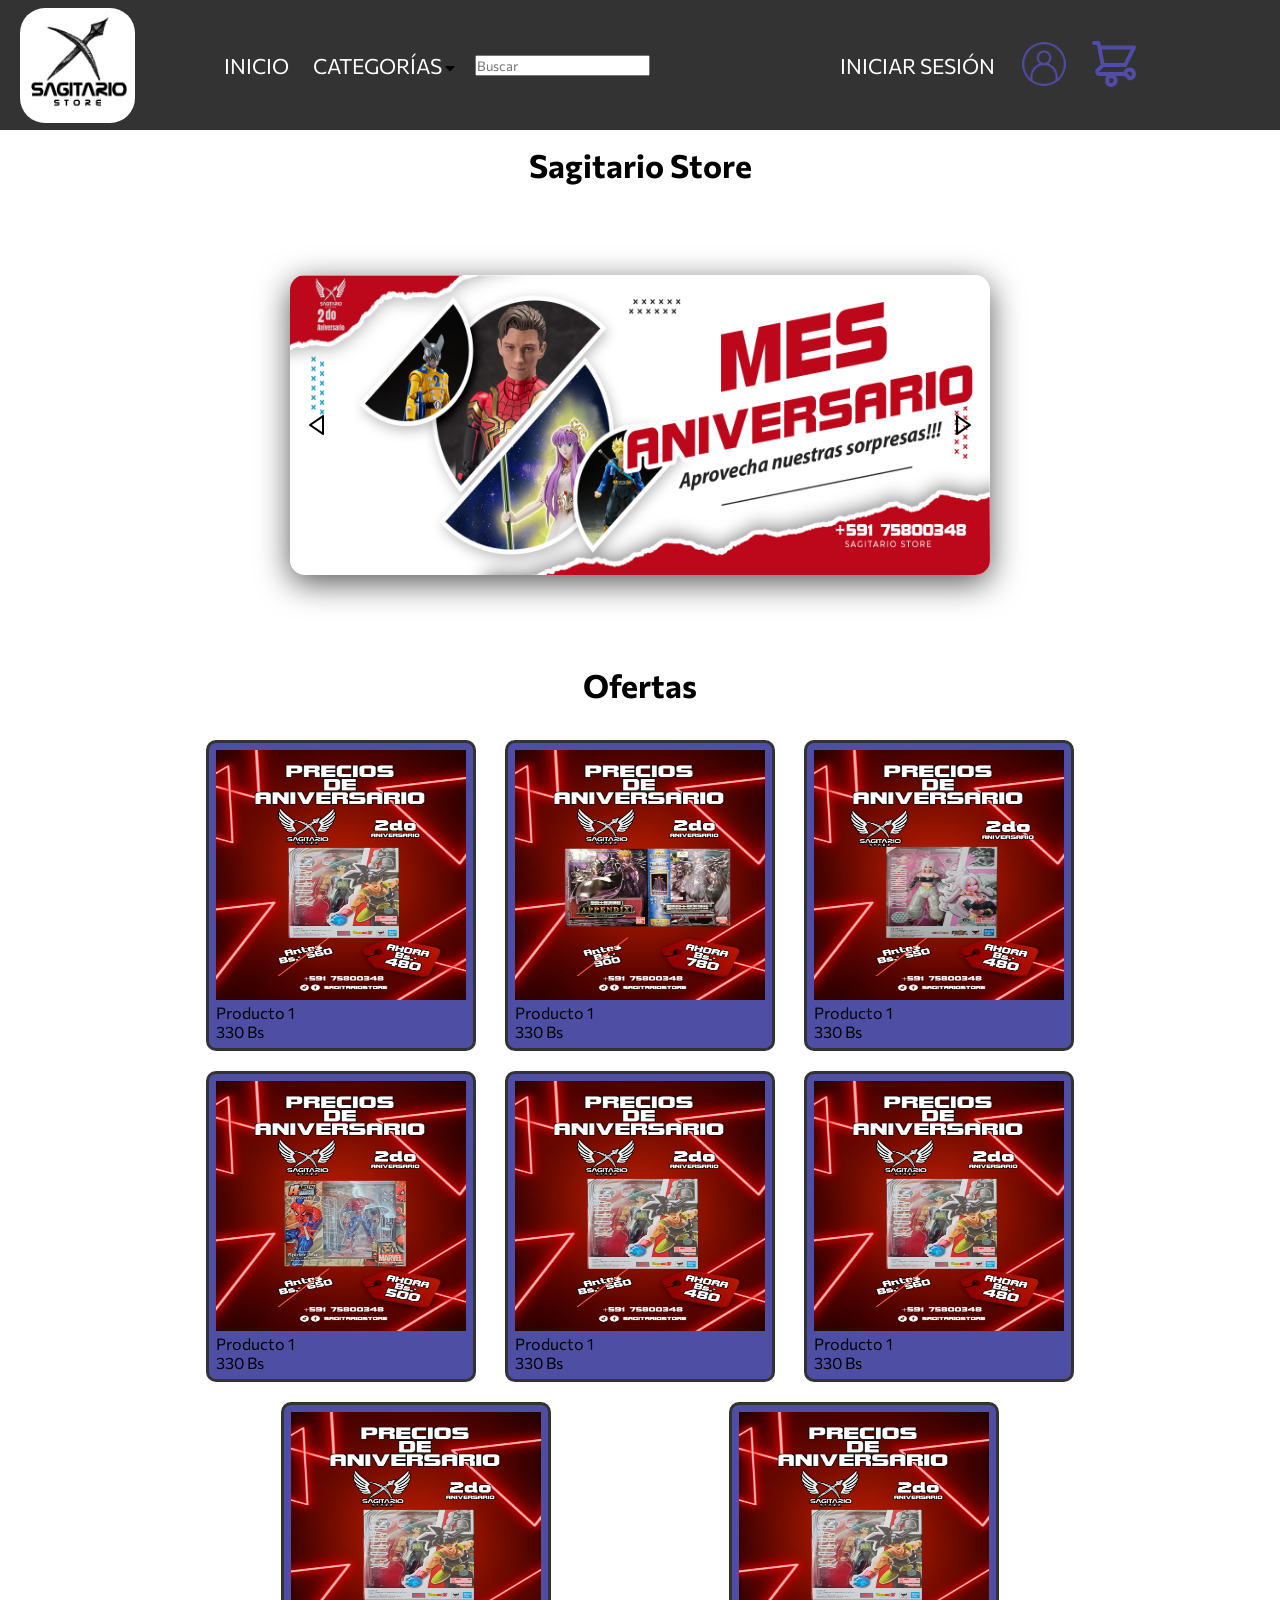
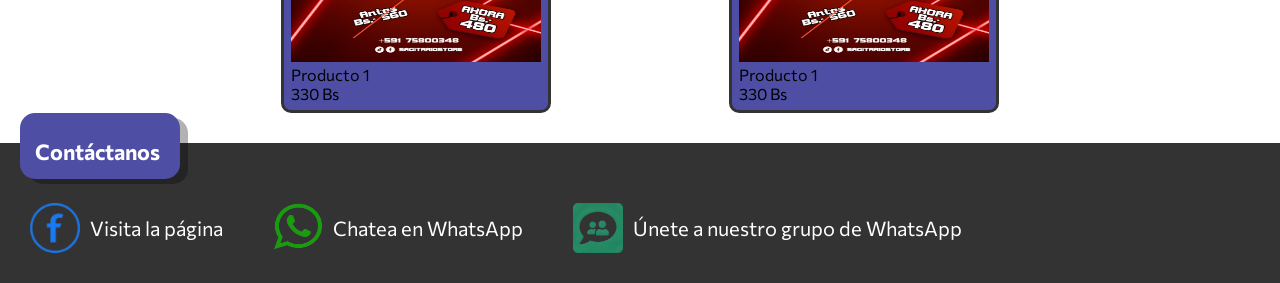
==== index.html @ 43a894f2 "cambio de lugar" ====
<!DOCTYPE html>
<html lang="en">

<head>
    <meta charset="UTF-8">
    <meta name="viewport" content="width=device-width, initial-scale=1.0">
    <link rel="stylesheet" href="./componentes/principal/styles.css">
    <link rel="stylesheet" href="https://cdnjs.cloudflare.com/ajax/libs/font-awesome/5.15.4/css/all.min.css">

    <title>Sagitario Store</title>
</head>

<body>
    <header>
        <nav>
            <div id="nav-principal">

                <img src="./imagenes/logo.jpg" alt="Logo de Sagitario Store" class="navbar-logo">
                <div class="navbar-left">

                    <ul>
                        <li>
                            <a href="/">Inicio</a>
                        </li>
                        <li class="drop-down-menu">
                            <button class="drop-down-button">Categorías</button>
                            <i class="fa fa-caret-down"></i>
                            <div class="drop-down-menu-content">
                               <a href="#">Anime</a>
                               <a href="#">Superhéroes</a>
                               <a href="#">Otros</a>
                            </div>
                        </li>
                          
                        <li>
                            <input type="text" placeholder="Buscar">
                        </li>
                    </ul>

                </div>
                <div class="navbar-right">
                    <ul>
                        <li>
                            <a href="/">Iniciar Sesión</a>
                        </li>
                        <li class="navbar-user">
                            <img src="./iconos/icon_user.png" alt="Ícono de usuario" width="50" height="50">
                        </li>
                        <li class="navbar-shopping-cart">
                            <img src="./iconos/icon_shopping_cart.svg" alt="Ícono de carrito de compras" width="50"
                                height="50">

                        <li class="button_menu">
                            <input type="checkbox" id="check">
                            <label for="check" class="checkbtn">
                                <img class="menu_icon" src="./iconos/icons8-menú-30.png" alt="menu-icon">
                            </label>

                    </ul>

                </div>

            </div>
        </nav>
    </header>
    <main>
        <h1>Sagitario Store</h1>
        <div class="container">
            <div class="slider">
                <div class="carruseles" id="slider">
                    <section class="slider-section">
                        <img src="./imagenes/slider.jpg" class="slider-image" alt="Imagen del slider">
                    </section>
                    <section class="slider-section">
                        <img src="./imagenes/slider3.jpg" class="slider-image" alt="Imagen del slider">
                    </section>
                    <section class="slider-section">
                        <img src="./imagenes/slider2.jpg" class="slider-image" alt="Imagen del slider">
                    </section>
                </div>
                <div class="btn-container">
                    <div class="btn-left"><img
                            src="[data-uri]" /></i>
                    </div>
                    <div class="btn-right"><img
                            src="[data-uri]" />
                    </div>
                </div>
            </div>
        </div>
        <h1>Ofertas</h1>
        <div class="oferts">
            <div class="products-container">
                <div class="product-card">
                    <div class="img-product">
                        <img src="./imagenes/391626321_312001281585804_8513416059845922087_n.jpg" height="250"
                            width="250">
                    </div>
                    <div class="product-details">
                        <p>Producto 1</p>
                        <span> 330 Bs</span>
                    </div>
                </div>
                <div class="product-card">
                    <div class="img-product">
                        <img src="./imagenes/product2.jpg" height="250" width="250">
                    </div>
                    <div class="product-details">
                        <p>Producto 1</p>
                        <span> 330 Bs</span>
                    </div>
                </div>
                <div class="product-card">
                    <div class="img-product">
                        <img src="./imagenes/product3.jpg" height="250" width="250">
                    </div>
                    <div class="product-details">
                        <p>Producto 1</p>
                        <span> 330 Bs</span>
                    </div>
                </div>
                <div class="product-card">
                    <div class="img-product">
                        <img src="./imagenes/product4.jpg" height="250" width="250">
                    </div>
                    <div class="product-details">
                        <p>Producto 1</p>
                        <span> 330 Bs</span>
                    </div>
                </div>
                <div class="product-card">
                    <div class="img-product">
                        <img src="./imagenes/391626321_312001281585804_8513416059845922087_n.jpg" height="250"
                            width="250">
                    </div>
                    <div class="product-details">
                        <p>Producto 1</p>
                        <span> 330 Bs</span>
                    </div>
                </div>
                <div class="product-card">
                    <div class="img-product">
                        <img src="./imagenes/391626321_312001281585804_8513416059845922087_n.jpg" height="250"
                            width="250">
                    </div>
                    <div class="product-details">
                        <p>Producto 1</p>
                        <span> 330 Bs</span>
                    </div>
                </div>
                <div class="product-card">
                    <div class="img-product">
                        <img src="./imagenes/391626321_312001281585804_8513416059845922087_n.jpg" height="250"
                            width="250">
                    </div>
                    <div class="product-details">
                        <p>Producto 1</p>
                        <span> 330 Bs</span>
                    </div>
                </div>
                <div class="product-card">
                    <div class="img-product">
                        <img src="./imagenes/391626321_312001281585804_8513416059845922087_n.jpg" height="250"
                            width="250">
                    </div>
                    <div class="product-details">
                        <p>Producto 1</p>
                        <span> 330 Bs</span>
                    </div>
                </div>

            </div>
        </div>
        <script src="./componentes/principal/java.js"></script>
    </main>

    <footer>
        <div class="footer-wraper">
            <div class="letrero">
                <h1>Contáctanos</h1>
            </div>
           
            <div class="RedesSociales">
                <ul>
                    <li class="facebook_logo">
                        <a id="facebook" target="_blank" href="https://www.facebook.com/sagitariostorebo">
                            <img src="./iconos/facebook.png" alt="logo_facebook" width="50px" height="50px">
                            <p>Visita la página</p>
                        </a>
                    </li>
                    <li class="whatsapp_logo">
                        <a target="_blank" href="">
                            <img src="./iconos/whatsapp.png" alt="logo_whatsapp" width="50px" height="50px">
                            <p>Chatea en WhatsApp</p>
                        </a>

                    </li>
                    <li class="whatsapp_logo">
                        <a target="_blank" href="">
                            <img src="./iconos/zyro-image (2) (1).png" alt="logo_whatsapp" width="50px" height="50px">
                            <p>Únete a nuestro grupo de WhatsApp</p>
                        </a>

                    </li>
                </ul>
            </div>
        </div>
    </footer>

</body>


</html>
---- componentes/principal/styles.css ----
@import url('https://fonts.googleapis.com/css2?family=Commissioner:wght@100..900&display=swap');
:root {
    --morado: #4e4ea5;;
    --fondo: #ffffff;
    --gris_oscuro: #333333;
    --black: #000000;
    --Azul_pastel: #ADD8E6;
    --Azul_oscuro: #00008B;
    --sm: 14px;
    --md: 18px;
    --lg: 21px;
    --colorfiltro: invert(29%) sepia(6%) saturate(6491%) hue-rotate(205deg) brightness(106%) contrast(93%);
}
*{
    margin: 0;
    padding: 0;
    box-sizing: border-box;
    font-family: "Commissioner", sans-serif;
}
body{
    background-color: var(--fondo);
    margin: auto;
}
.navbar-logo{
  width: 125px;
  height: 125px;
  margin: 15px 15px 15px 15px;
  padding: 5px;
  border-radius: 30px;
}
#nav-principal{
    display: flex;
    align-items: center;
    width: 100%;
    justify-content: space-around;
    background-color: rgba(0, 0, 0, 0.8); 
    height: 130px;
    top: 0;
}
.navbar-left {
    flex-grow: 1;
}
.navbar-right{
    flex-grow: 2;
    
}
.navbar-left ul,
.navbar-right ul {
    
    list-style: none;
    padding: 0;
    margin: 0px;
    display: flex;
    align-items: center;
    justify-content: center;
    height: 60px;
    
}
.navbar-user, .navbar-shopping-cart{
    filter:  invert(29%) sepia(6%) saturate(6491%) hue-rotate(205deg) brightness(106%) contrast(93%);
}
.navbar-left ul li a,.navbar-right ul li a {
    text-decoration: none;
    padding: 4px;
    color:  var(--fondo);
    font-size: var(--lg);
    text-transform: uppercase;
    background-color: inherit;
}
.drop-down-menu .drop-down-button{
    font-size: var(--lg);
    text-transform: uppercase;
    background-color: inherit;
    color: var(--fondo);
    padding: 1rem 1 rem;
    border: none;
}
.drop-down-button:hover,.navbar-left ul li a:hover,.navbar-right ul li a:hover {
    float: none;
    color: var(--fondo);
    padding: 1rem 1rem;   
    display: block;
    border-bottom: 5px var(--morado) solid;
}
.drop-down-menu-content{
    display: none;
    position: absolute;
    background-color: var(--morado);
    min-width: 10rem;
    margin-top: 5px;
    box-shadow: 0 .0rem 1rem 0 rgba(0, 0, 0, 0.2);
    z-index:1;

}
.drop-down-menu-content a{
    float: none;
    color: var(--black);
    padding: 1rem 1rem;
    margin-bottom: 10px;
    display: block;
}
.drop-down-menu-content:hover {
    background-color: var(--morado);
    color: white;

}
.drop-down-menu:hover .drop-down-menu-content{
    display: block;
}

.navbar-left ul li, .navbar-right ul li{
    margin: 10px;

}
.navbar-right .button_menu{
 margin: 5px;
 padding: 5px;
}
.menu_icon{
    height: 50px;
    height: 50px;
}
.navbar-right .button_menu input, .menu_icon{
    display: none;
}
.oferts{
    display: flex;
    justify-content: center;
}
.products-container{
    width: 70%;
    display: flex;
    flex-wrap: wrap;
    justify-content: space-around;
    margin: 10px;

}
.product-card{
    border-radius: 10px;
    border-style: solid;
    border-color: var(--gris_oscuro);
    background-color: #4e4ea5;
    margin: 10px;
    padding: 7px;
}

h1{
    text-align: center;
    margin: 10px;
    padding: 5px;
}
.container{
  display: flex;
  justify-content: center;
  align-items: center;
  height: 50vh;
  margin: 10px;
  padding: auto;
}
.slider{
    position: relative;
    width: 700px;
    height: 300px;
    background-color: #e0e0e0;
    box-shadow: 0 8px 32px 0 rgba(0, 0, 0, 0.66) ;
    border-radius: 15px;
    overflow: hidden ;
}
.carruseles{
    width: 300%;
    height: 100%;
    display: flex;
    
}
.slider-section{
    width: calc(100%/3);
}
.slider-section img{
    width: 100%;
    height: 100%;
    object-fit: fill ;
}
.btn-left , .btn-right{
    
    display: flex;
    padding: 10px;
    position: absolute;
    top: 50%;
    font-size: 3.5rem;
    background-color: transparent;
    border-radius: 30%;
    padding: 5px;
    font-weight: 600;
    cursor: pointer;
    transform:  translate(0, -50%);
    transition: .5s ease;
    user-select: none;
}
.btn-left:hover, .btn-right:hover{
  background-color: #333333d4;
  color: rgb(197, 20, 20);

}
.btn-left{
    left: 10px;
}
.btn-right{
    right: 10px;
}
footer{
    background-color: rgba(0, 0, 0, 0.8); 
    position: relative; /* Agrega posicionamiento relativo al footer */
    max-height: 200px;
    width: 100%;
}
.letrero{
    background-color: #4e4ea5;
    position: absolute;
    top: -30px; /* Ajusta la posición del letrero en relación con el footer */
    left: 20px; 
    box-shadow:  8px 5px 0 rgba(0, 0, 0, 0.3) ;
    border-radius: 15px;
    margin-bottom: 10px; 
    padding: 10px 5px 0 0;
    color: #fff;
    font-size: 10.8px;
    
}

.RedesSociales ul{
    display: flex;
    flex-direction: row;
    margin-top: 10px;
    padding-top: 30px;
    

}
.facebook_logo a, .whatsapp_logo a{
    text-decoration: none;
    display: flex;
    align-items: center;
    margin: 10px;
    font-size: 20px;
    color: white;
    width: 100%;
}
.facebook_logo , .whatsapp_logo {
    margin:10px;
    list-style: none;

}
.facebook_logo img, .whatsapp_logo img{
    margin: 10px;
 

}
.RedesSociales .facebook_logo a:hover{
    border-radius: 10px;
    outline: 5px solid #4267B2 ;
     background: #4267B2;
    color: #fff; 
}
.RedesSociales .whatsapp_logo a:hover{
    border-radius: 5px;
    outline: 5px solid #075E54 ;
    background: #075E54;
    color: #fff; 
}

@media screen and (width <= 768px) {
    body{
        margin-top: 130px;
        width: 100%;
    }
    #nav-principal{
        position: fixed;
        z-index: 2;
        background-color: rgba(0, 0, 0, 0.8);
    }
    .navbar-logo {
        width: 100px;
        height: 100px;
        margin: 5px;
        padding: auto;
    }
    .navbar-left ul {
        position: fixed;
        width: 69%;
        top: 129px;
        left: -100%;
        height: 100vh;
        z-index: 2;
        background-color: rgba(0, 0, 0, 0.8);
        color: #fff;  
        justify-content: flex-start;
        display: flex;
        flex-direction: column;
    } 
    .menu_icon{
        display: block;
        filter: var(--colorfiltro);
    }
    .navbar-left ul li a,.navbar-right ul li a{
        padding: 2px;
        color: white;
        font-size: var(--md);
        text-transform: uppercase;
         
    }
   
    .navbar-user img, .navbar-shopping-cart img{
        width: 35px;
        height: 35px;
    
    }
    .RedesSociales ul p{
        font-size: 10px;
    } 
    .facebook_logo a, .whatsapp_logo a{
        display: block;
        margin: 1px;


    }
    
}
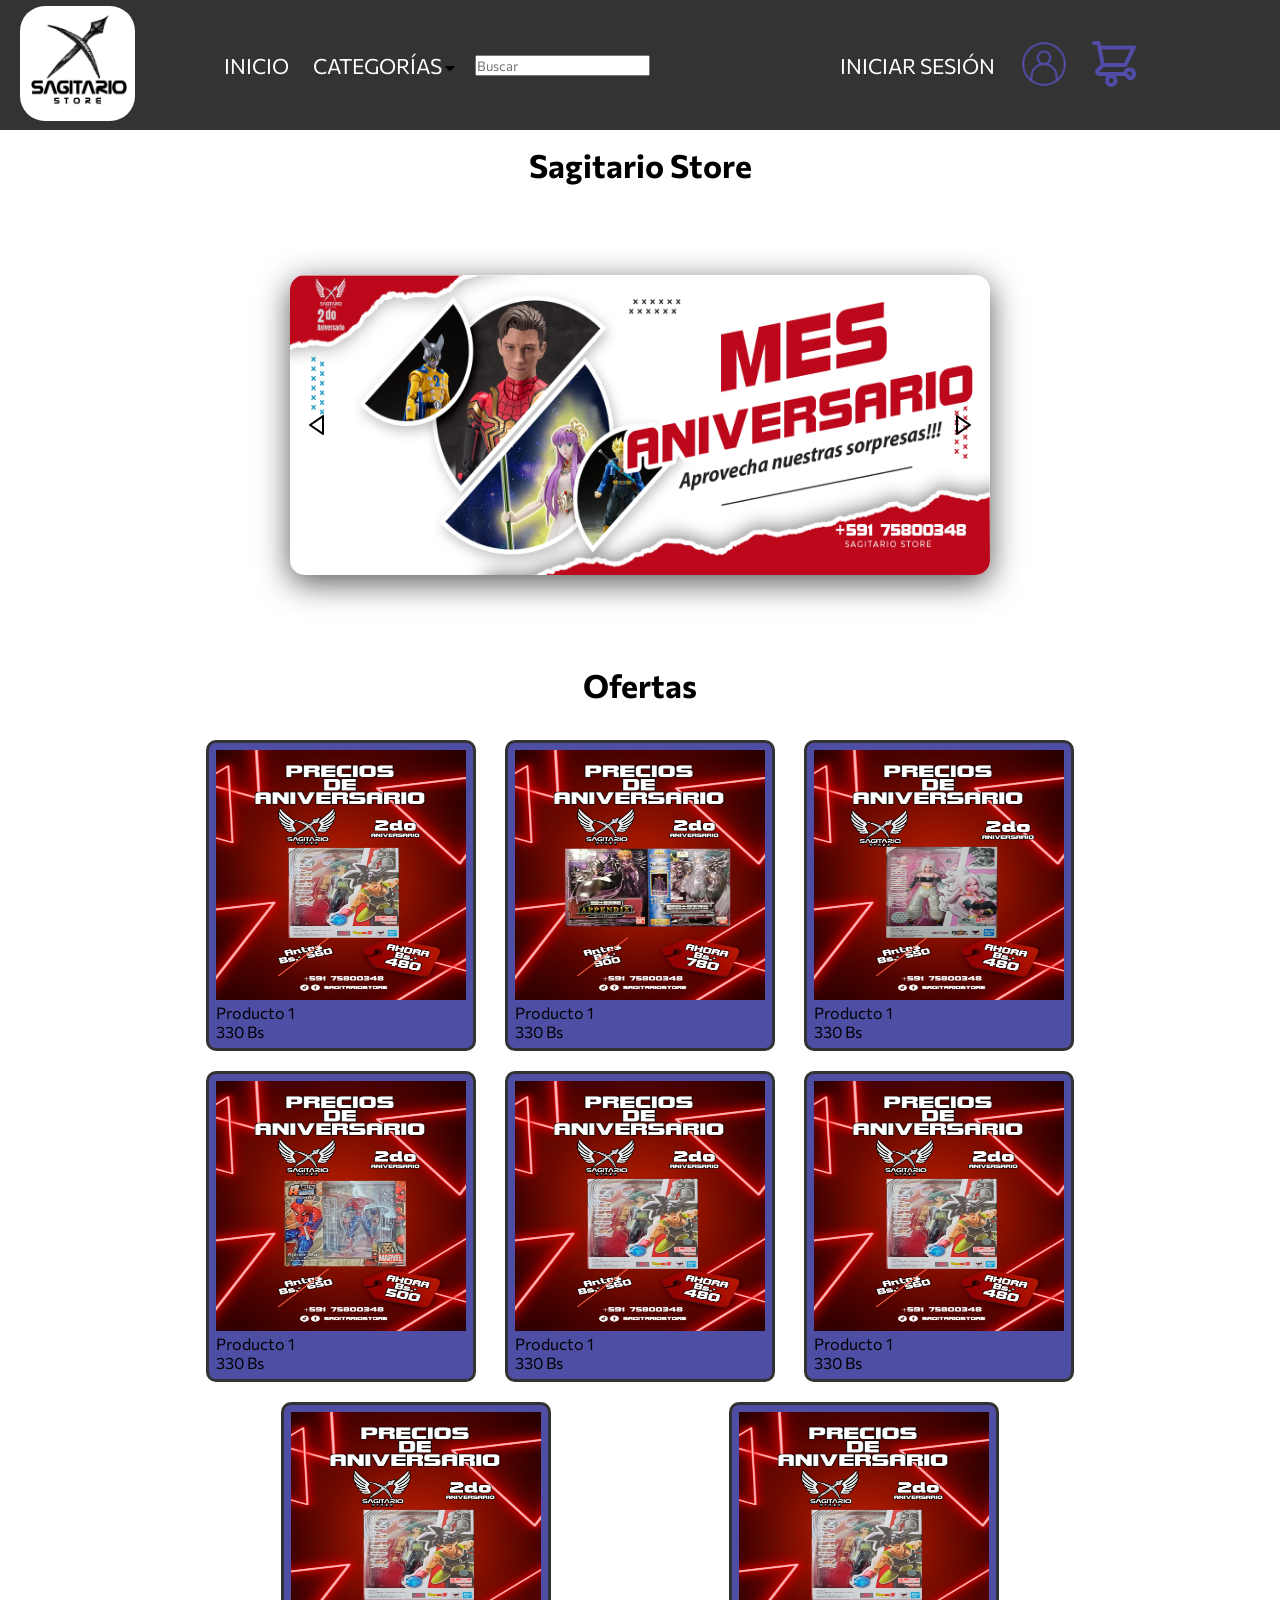
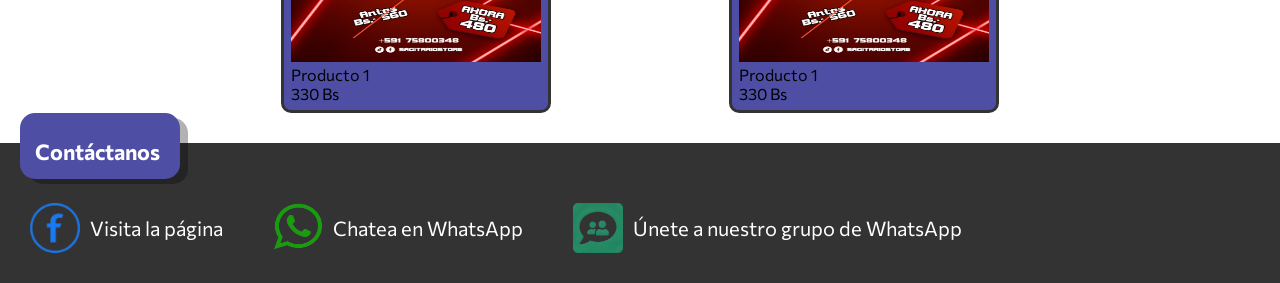
==== commit a5dc511a: "rutas arregladas" ====
--- a/index.html
+++ b/index.html
@@ -14,46 +14,42 @@
     <header>
         <nav>
             <div id="nav-principal">
-
-                <img src="./imagenes/logo.jpg" alt="Logo de Sagitario Store" class="navbar-logo">
+                <a href="/ProyectoTienda/index.html"><img src="./componentes/imagenes/logo.jpg" alt="Logo de Sagitario Store" class="navbar-logo"></a>
                 <div class="navbar-left">
-
                     <ul>
                         <li>
-                            <a href="/">Inicio</a>
+                            <a href="./index.html">Inicio</a>
                         </li>
                         <li class="drop-down-menu">
                             <button class="drop-down-button">Categorías</button>
                             <i class="fa fa-caret-down"></i>
                             <div class="drop-down-menu-content">
-                               <a href="#">Anime</a>
-                               <a href="#">Superhéroes</a>
-                               <a href="#">Otros</a>
+                                <a href="./componentes/Anime/Anime.html">Anime</a>
+                                <a href="./componentes/SUPERHÉROES/superheroes.html">Superhéroes</a>
+                                <a href="#">Otros</a>
                             </div>
                         </li>
-                          
                         <li>
                             <input type="text" placeholder="Buscar">
                         </li>
                     </ul>
-
                 </div>
                 <div class="navbar-right">
                     <ul>
                         <li>
-                            <a href="/">Iniciar Sesión</a>
+                            <a href="./componentes/usuario/usuario.html">Iniciar Sesión</a>
                         </li>
                         <li class="navbar-user">
-                            <img src="./iconos/icon_user.png" alt="Ícono de usuario" width="50" height="50">
+                            <img src="./componentes/iconos/icon_user.png" alt="Ícono de usuario" width="50" height="50">
                         </li>
                         <li class="navbar-shopping-cart">
-                            <img src="./iconos/icon_shopping_cart.svg" alt="Ícono de carrito de compras" width="50"
+                            <img src="./componentes/iconos/icon_shopping_cart.svg" alt="Ícono de carrito de compras" width="50"
                                 height="50">
 
                         <li class="button_menu">
                             <input type="checkbox" id="check">
                             <label for="check" class="checkbtn">
-                                <img class="menu_icon" src="./iconos/icons8-menú-30.png" alt="menu-icon">
+                                <img class="menu_icon" src="./componentes/iconos/icons8-menú-30.png" alt="menu-icon">
                             </label>
 
                     </ul>
@@ -69,13 +65,13 @@
             <div class="slider">
                 <div class="carruseles" id="slider">
                     <section class="slider-section">
-                        <img src="./imagenes/slider.jpg" class="slider-image" alt="Imagen del slider">
+                        <img src="./componentes/imagenes/slider.jpg" class="slider-image" alt="Imagen del slider">
                     </section>
                     <section class="slider-section">
-                        <img src="./imagenes/slider3.jpg" class="slider-image" alt="Imagen del slider">
+                        <img src="./componentes/imagenes/slider3.jpg" class="slider-image" alt="Imagen del slider">
                     </section>
                     <section class="slider-section">
-                        <img src="./imagenes/slider2.jpg" class="slider-image" alt="Imagen del slider">
+                        <img src="./componentes/imagenes/slider2.jpg" class="slider-image" alt="Imagen del slider">
                     </section>
                 </div>
                 <div class="btn-container">
@@ -93,74 +89,74 @@
             <div class="products-container">
                 <div class="product-card">
                     <div class="img-product">
-                        <img src="./imagenes/391626321_312001281585804_8513416059845922087_n.jpg" height="250"
-                            width="250">
-                    </div>
-                    <div class="product-details">
-                        <p>Producto 1</p>
-                        <span> 330 Bs</span>
-                    </div>
-                </div>
-                <div class="product-card">
-                    <div class="img-product">
-                        <img src="./imagenes/product2.jpg" height="250" width="250">
-                    </div>
-                    <div class="product-details">
-                        <p>Producto 1</p>
-                        <span> 330 Bs</span>
-                    </div>
-                </div>
-                <div class="product-card">
-                    <div class="img-product">
-                        <img src="./imagenes/product3.jpg" height="250" width="250">
-                    </div>
-                    <div class="product-details">
-                        <p>Producto 1</p>
-                        <span> 330 Bs</span>
-                    </div>
-                </div>
-                <div class="product-card">
-                    <div class="img-product">
-                        <img src="./imagenes/product4.jpg" height="250" width="250">
-                    </div>
-                    <div class="product-details">
-                        <p>Producto 1</p>
-                        <span> 330 Bs</span>
-                    </div>
-                </div>
-                <div class="product-card">
-                    <div class="img-product">
-                        <img src="./imagenes/391626321_312001281585804_8513416059845922087_n.jpg" height="250"
-                            width="250">
-                    </div>
-                    <div class="product-details">
-                        <p>Producto 1</p>
-                        <span> 330 Bs</span>
-                    </div>
-                </div>
-                <div class="product-card">
-                    <div class="img-product">
-                        <img src="./imagenes/391626321_312001281585804_8513416059845922087_n.jpg" height="250"
-                            width="250">
-                    </div>
-                    <div class="product-details">
-                        <p>Producto 1</p>
-                        <span> 330 Bs</span>
-                    </div>
-                </div>
-                <div class="product-card">
-                    <div class="img-product">
-                        <img src="./imagenes/391626321_312001281585804_8513416059845922087_n.jpg" height="250"
-                            width="250">
-                    </div>
-                    <div class="product-details">
-                        <p>Producto 1</p>
-                        <span> 330 Bs</span>
-                    </div>
-                </div>
-                <div class="product-card">
-                    <div class="img-product">
-                        <img src="./imagenes/391626321_312001281585804_8513416059845922087_n.jpg" height="250"
+                        <img src="./componentes/imagenes/391626321_312001281585804_8513416059845922087_n.jpg" height="250"
+                            width="250">
+                    </div>
+                    <div class="product-details">
+                        <p>Producto 1</p>
+                        <span> 330 Bs</span>
+                    </div>
+                </div>
+                <div class="product-card">
+                    <div class="img-product">
+                        <img src="./componentes/imagenes/product2.jpg" height="250" width="250">
+                    </div>
+                    <div class="product-details">
+                        <p>Producto 1</p>
+                        <span> 330 Bs</span>
+                    </div>
+                </div>
+                <div class="product-card">
+                    <div class="img-product">
+                        <img src="./componentes/imagenes/product3.jpg" height="250" width="250">
+                    </div>
+                    <div class="product-details">
+                        <p>Producto 1</p>
+                        <span> 330 Bs</span>
+                    </div>
+                </div>
+                <div class="product-card">
+                    <div class="img-product">
+                        <img src="./componentes/imagenes/product4.jpg" height="250" width="250">
+                    </div>
+                    <div class="product-details">
+                        <p>Producto 1</p>
+                        <span> 330 Bs</span>
+                    </div>
+                </div>
+                <div class="product-card">
+                    <div class="img-product">
+                        <img src="./componentes/imagenes/391626321_312001281585804_8513416059845922087_n.jpg" height="250"
+                            width="250">
+                    </div>
+                    <div class="product-details">
+                        <p>Producto 1</p>
+                        <span> 330 Bs</span>
+                    </div>
+                </div>
+                <div class="product-card">
+                    <div class="img-product">
+                        <img src="./componentes/imagenes/391626321_312001281585804_8513416059845922087_n.jpg" height="250"
+                            width="250">
+                    </div>
+                    <div class="product-details">
+                        <p>Producto 1</p>
+                        <span> 330 Bs</span>
+                    </div>
+                </div>
+                <div class="product-card">
+                    <div class="img-product">
+                        <img src="./componentes/imagenes/391626321_312001281585804_8513416059845922087_n.jpg" height="250"
+                            width="250">
+                    </div>
+                    <div class="product-details">
+                        <p>Producto 1</p>
+                        <span> 330 Bs</span>
+                    </div>
+                </div>
+                <div class="product-card">
+                    <div class="img-product">
+                        <img src="./componentes/imagenes/391626321_312001281585804_8513416059845922087_n.jpg" height="250"
                             width="250">
                     </div>
                     <div class="product-details">
@@ -184,20 +180,20 @@
                 <ul>
                     <li class="facebook_logo">
                         <a id="facebook" target="_blank" href="https://www.facebook.com/sagitariostorebo">
-                            <img src="./iconos/facebook.png" alt="logo_facebook" width="50px" height="50px">
+                            <img src="./componentes/iconos/facebook.png" alt="logo_facebook" width="50px" height="50px">
                             <p>Visita la página</p>
                         </a>
                     </li>
                     <li class="whatsapp_logo">
                         <a target="_blank" href="">
-                            <img src="./iconos/whatsapp.png" alt="logo_whatsapp" width="50px" height="50px">
+                            <img src="./componentes/iconos/whatsapp.png" alt="logo_whatsapp" width="50px" height="50px">
                             <p>Chatea en WhatsApp</p>
                         </a>
 
                     </li>
                     <li class="whatsapp_logo">
                         <a target="_blank" href="">
-                            <img src="./iconos/zyro-image (2) (1).png" alt="logo_whatsapp" width="50px" height="50px">
+                            <img src="./componentes/iconos/zyro-image (2) (1).png" alt="logo_whatsapp" width="50px" height="50px">
                             <p>Únete a nuestro grupo de WhatsApp</p>
                         </a>
 
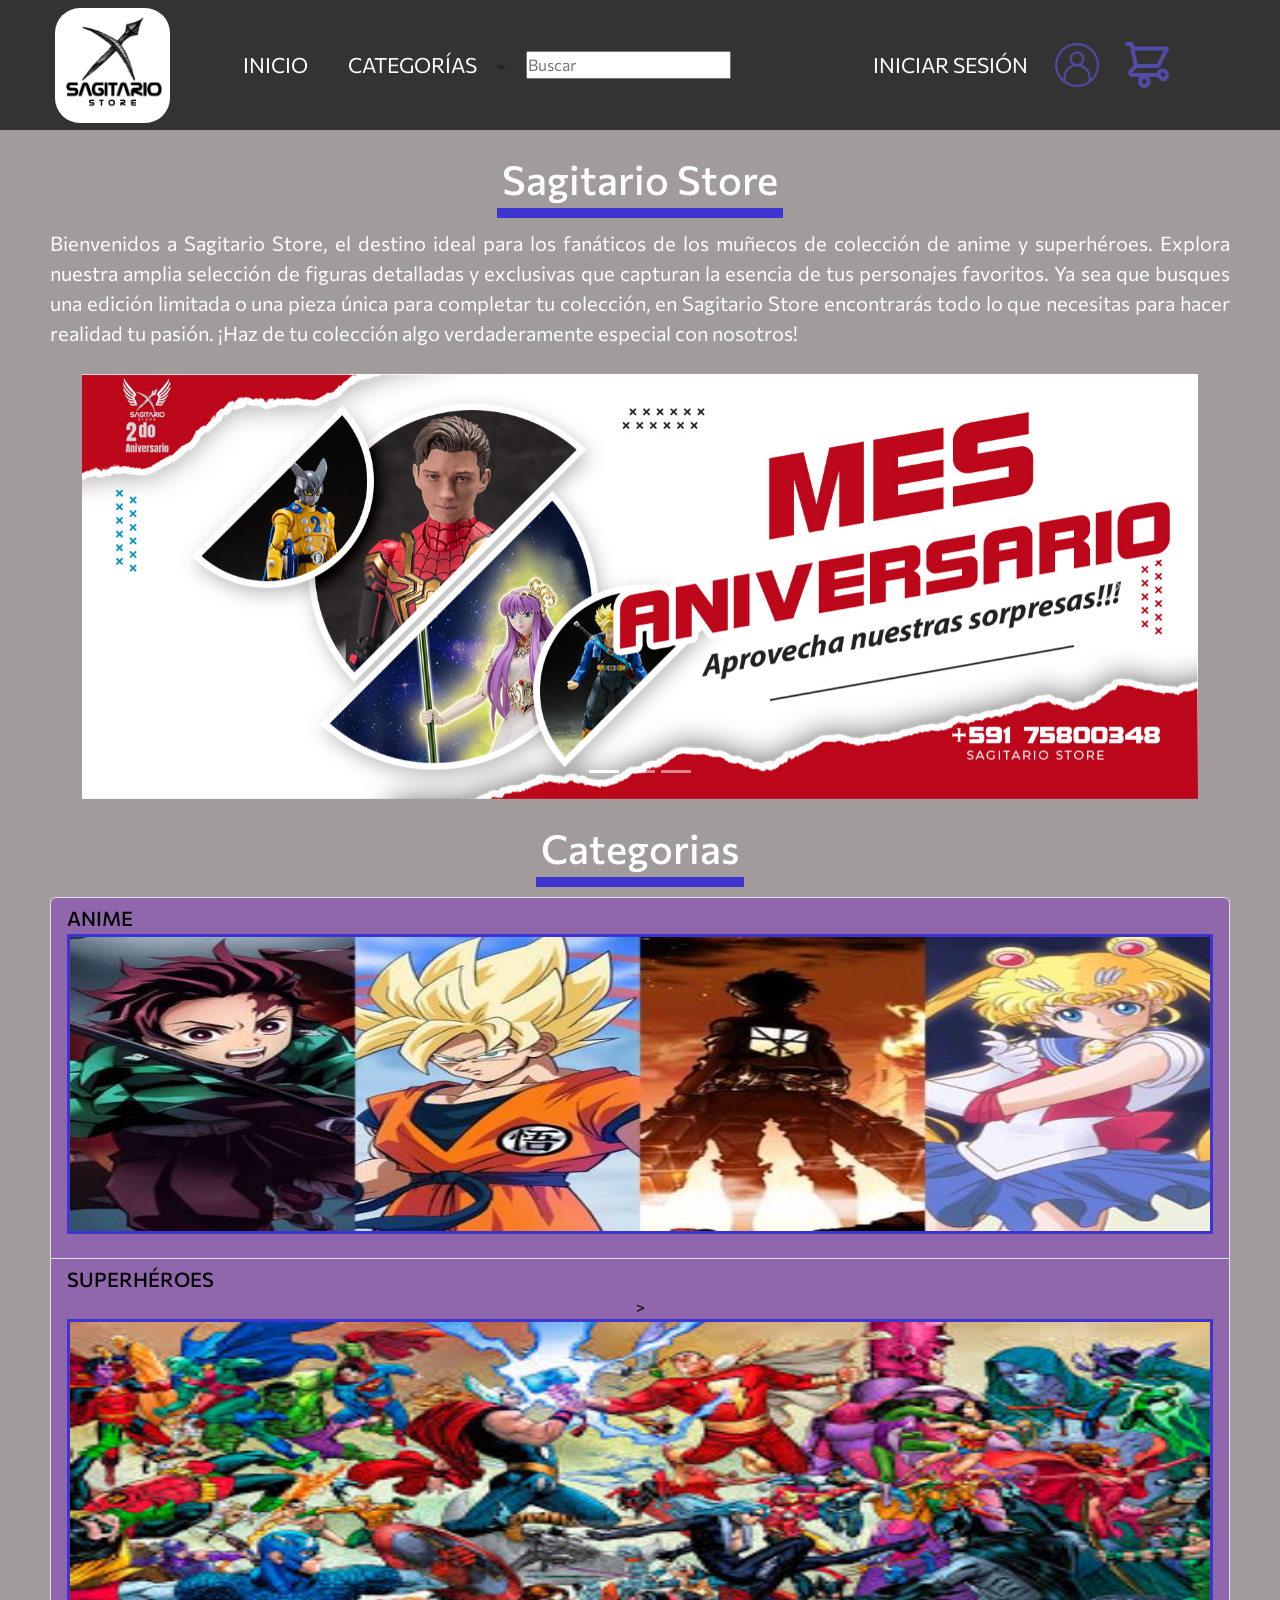
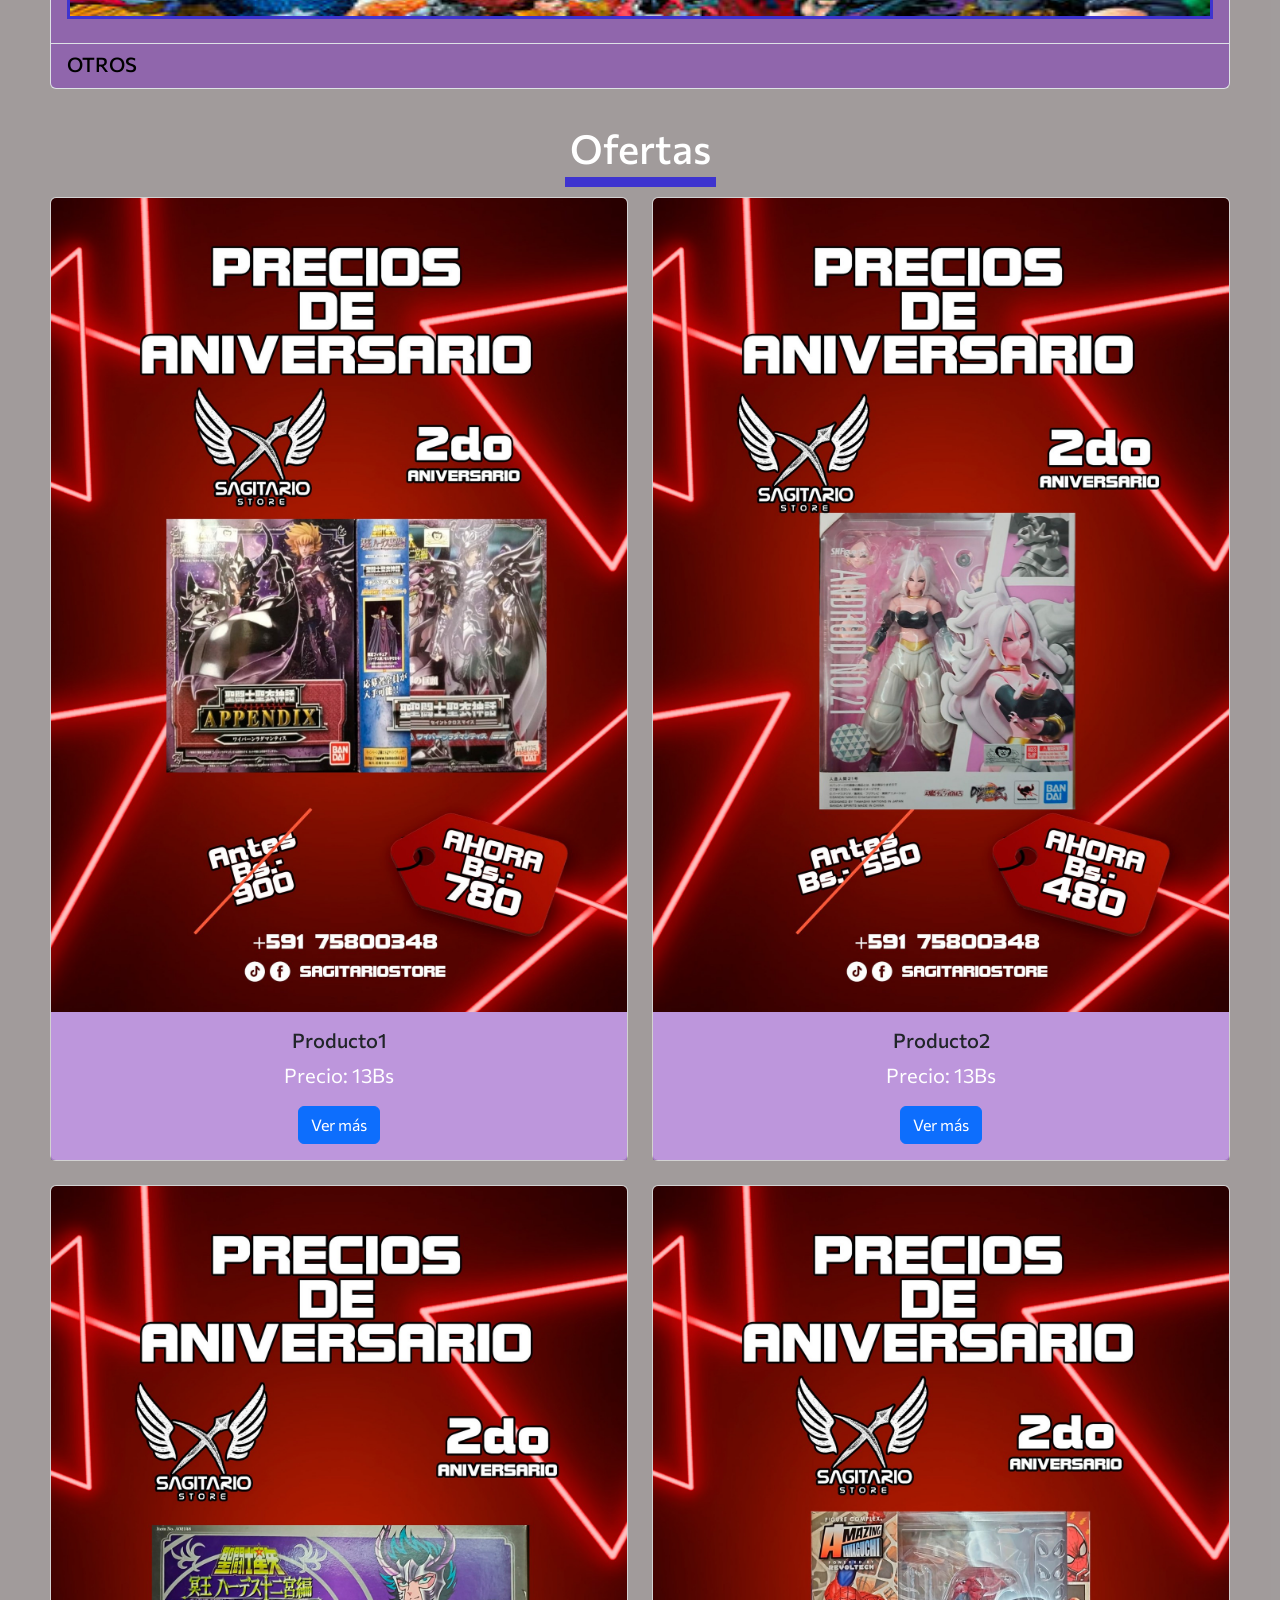
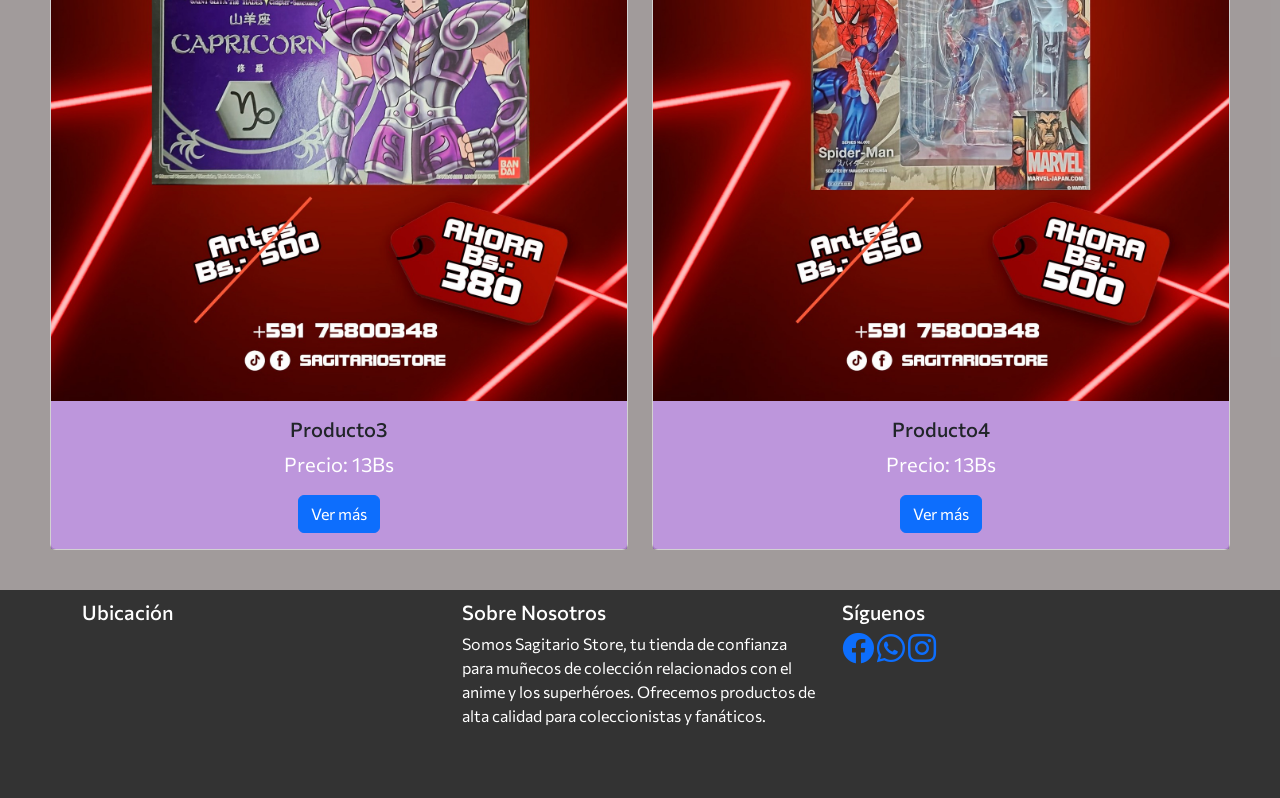
==== commit 67a7dc05: "proyecto" ====
--- a/index.html
+++ b/index.html
@@ -4,9 +4,10 @@
 <head>
     <meta charset="UTF-8">
     <meta name="viewport" content="width=device-width, initial-scale=1.0">
-    <link rel="stylesheet" href="./componentes/principal/styles.css">
+    <link rel="stylesheet" href="styles.css">
     <link rel="stylesheet" href="https://cdnjs.cloudflare.com/ajax/libs/font-awesome/5.15.4/css/all.min.css">
-
+    <link href="https://cdn.jsdelivr.net/npm/bootstrap@5.3.3/dist/css/bootstrap.min.css" rel="stylesheet"
+        integrity="sha384-QWTKZyjpPEjISv5WaRU9OFeRpok6YctnYmDr5pNlyT2bRjXh0JMhjY6hW+ALEwIH" crossorigin="anonymous">
     <title>Sagitario Store</title>
 </head>
 
@@ -14,7 +15,8 @@
     <header>
         <nav>
             <div id="nav-principal">
-                <a href="/ProyectoTienda/index.html"><img src="./componentes/imagenes/logo.jpg" alt="Logo de Sagitario Store" class="navbar-logo"></a>
+                <a href="/ProyectoTienda/index.html"><img src="./componentes/imagenes/logo.jpg"
+                        alt="Logo de Sagitario Store" class="navbar-logo"></a>
                 <div class="navbar-left">
                     <ul>
                         <li>
@@ -43,8 +45,8 @@
                             <img src="./componentes/iconos/icon_user.png" alt="Ícono de usuario" width="50" height="50">
                         </li>
                         <li class="navbar-shopping-cart">
-                            <img src="./componentes/iconos/icon_shopping_cart.svg" alt="Ícono de carrito de compras" width="50"
-                                height="50">
+                            <img src="./componentes/iconos/icon_shopping_cart.svg" alt="Ícono de carrito de compras"
+                                width="50" height="50">
 
                         <li class="button_menu">
                             <input type="checkbox" id="check">
@@ -60,145 +62,247 @@
         </nav>
     </header>
     <main>
-        <h1>Sagitario Store</h1>
+        <section class="presentacion">
+            <h1>Sagitario Store</h1>
+            <p>Bienvenidos a Sagitario Store, el destino ideal para los fanáticos de los muñecos de colección de anime y
+                superhéroes. Explora nuestra amplia selección de figuras detalladas y exclusivas que capturan la esencia
+                de tus personajes favoritos. Ya sea que busques una edición limitada o una pieza única para completar tu
+                colección, en Sagitario Store encontrarás todo lo que necesitas para hacer realidad tu pasión. ¡Haz de
+                tu colección algo verdaderamente especial con nosotros!</p>
+        </section>
         <div class="container">
-            <div class="slider">
-                <div class="carruseles" id="slider">
-                    <section class="slider-section">
-                        <img src="./componentes/imagenes/slider.jpg" class="slider-image" alt="Imagen del slider">
-                    </section>
-                    <section class="slider-section">
-                        <img src="./componentes/imagenes/slider3.jpg" class="slider-image" alt="Imagen del slider">
-                    </section>
-                    <section class="slider-section">
-                        <img src="./componentes/imagenes/slider2.jpg" class="slider-image" alt="Imagen del slider">
-                    </section>
-                </div>
-                <div class="btn-container">
-                    <div class="btn-left"><img
-                            src="[data-uri]" /></i>
-                    </div>
-                    <div class="btn-right"><img
-                            src="[data-uri]" />
-                    </div>
-                </div>
-            </div>
-        </div>
-        <h1>Ofertas</h1>
-        <div class="oferts">
-            <div class="products-container">
-                <div class="product-card">
-                    <div class="img-product">
-                        <img src="./componentes/imagenes/391626321_312001281585804_8513416059845922087_n.jpg" height="250"
-                            width="250">
-                    </div>
-                    <div class="product-details">
-                        <p>Producto 1</p>
-                        <span> 330 Bs</span>
-                    </div>
-                </div>
-                <div class="product-card">
-                    <div class="img-product">
-                        <img src="./componentes/imagenes/product2.jpg" height="250" width="250">
-                    </div>
-                    <div class="product-details">
-                        <p>Producto 1</p>
-                        <span> 330 Bs</span>
-                    </div>
-                </div>
-                <div class="product-card">
-                    <div class="img-product">
-                        <img src="./componentes/imagenes/product3.jpg" height="250" width="250">
-                    </div>
-                    <div class="product-details">
-                        <p>Producto 1</p>
-                        <span> 330 Bs</span>
-                    </div>
-                </div>
-                <div class="product-card">
-                    <div class="img-product">
-                        <img src="./componentes/imagenes/product4.jpg" height="250" width="250">
-                    </div>
-                    <div class="product-details">
-                        <p>Producto 1</p>
-                        <span> 330 Bs</span>
-                    </div>
-                </div>
-                <div class="product-card">
-                    <div class="img-product">
-                        <img src="./componentes/imagenes/391626321_312001281585804_8513416059845922087_n.jpg" height="250"
-                            width="250">
-                    </div>
-                    <div class="product-details">
-                        <p>Producto 1</p>
-                        <span> 330 Bs</span>
-                    </div>
-                </div>
-                <div class="product-card">
-                    <div class="img-product">
-                        <img src="./componentes/imagenes/391626321_312001281585804_8513416059845922087_n.jpg" height="250"
-                            width="250">
-                    </div>
-                    <div class="product-details">
-                        <p>Producto 1</p>
-                        <span> 330 Bs</span>
-                    </div>
-                </div>
-                <div class="product-card">
-                    <div class="img-product">
-                        <img src="./componentes/imagenes/391626321_312001281585804_8513416059845922087_n.jpg" height="250"
-                            width="250">
-                    </div>
-                    <div class="product-details">
-                        <p>Producto 1</p>
-                        <span> 330 Bs</span>
-                    </div>
-                </div>
-                <div class="product-card">
-                    <div class="img-product">
-                        <img src="./componentes/imagenes/391626321_312001281585804_8513416059845922087_n.jpg" height="250"
-                            width="250">
-                    </div>
-                    <div class="product-details">
-                        <p>Producto 1</p>
-                        <span> 330 Bs</span>
-                    </div>
-                </div>
-
-            </div>
-        </div>
+            <div id="carouselExampleIndicators" class="carousel slide">
+                <div class="carousel-indicators">
+                    <button type="button" data-bs-target="#carouselExampleIndicators" data-bs-slide-to="0"
+                        class="active" aria-current="true" aria-label="Slide 1"></button>
+                    <button type="button" data-bs-target="#carouselExampleIndicators" data-bs-slide-to="1"
+                        aria-label="Slide 2"></button>
+                    <button type="button" data-bs-target="#carouselExampleIndicators" data-bs-slide-to="2"
+                        aria-label="Slide 3"></button>
+                </div>
+                <div class="carousel-inner">
+                    <div class="carousel-item active">
+                        <img src="/componentes/imagenes/slider.jpg" class="d-block w-100" alt="...">
+                    </div>
+                    <div class="carousel-item">
+                        <img src="/componentes/imagenes/slider2.jpg" class="d-block w-100" alt="...">
+                    </div>
+                    <div class="carousel-item">
+                        <img src="/componentes/imagenes/slider3.jpg" class="d-block w-100" alt="...">
+                    </div>
+                </div>
+                <button class="carousel-control-prev" type="button" data-bs-target="#carouselExampleIndicators"
+                    data-bs-slide="prev">
+                    <span class="carousel-control-prev-icon" aria-hidden="true"></span>
+                    <span class="visually-hidden">Previous</span>
+                </button>
+                <button class="carousel-control-next" type="button" data-bs-target="#carouselExampleIndicators"
+                    data-bs-slide="next">
+                    <span class="carousel-control-next-icon" aria-hidden="true"></span>
+                    <span class="visually-hidden">Next</span>
+                </button>
+            </div>
+        </div>
+        <section class="categorias">
+            <h1>Categorias</h1>
+            <div class="list-group">
+                <a href="./componentes/Anime/Anime.html" class="list-group-item list-group-item-action color" aria-current="true">
+                  <div class="d-flex w-100 justify-content-between">
+                    <h5 class="mb-1">ANIME</h5>
+                  </div>
+                  <figure>
+                  <img src="/componentes/imagenes/categoria-anime.jpg" alt="">
+                </figure>
+                </a>
+                <a href="./componentes/SUPERHÉROES/superheroes.html" class="list-group-item list-group-item-action color">
+                  <div class="d-flex w-100 justify-content-between">
+                    <h5 class="mb-1">SUPERHÉROES</h5>
+                  </div>
+                  <figure>>
+                  <img src="/componentes/imagenes/super.jpg" alt="">
+                  </figure>
+                </a>
+                <a href="#" class="list-group-item list-group-item-action color">
+                  <div class="d-flex w-100 justify-content-between">
+                    <h5 class="mb-1">OTROS</h5>
+                  </div>
+                </a>
+              </div>
+        </section>
+        <section class="oferts">
+            <h1>Ofertas</h1>
+            <div class="row row-cols-1 row-cols-md-2 g-4">
+                <!-- Producto 1 -->
+                <div class="col">
+                    <div class="card">
+                        <img src="./componentes/imagenes/product2.jpg" class="card-img-top" alt="...">
+                        <div class="card-body">
+                            <h5 class="card-title">Producto1</h5>
+                            <p class="card-text">Precio: 13Bs</p>
+                            <button type="button" class="btn btn-primary" data-toggle="modal" data-target="#modalProducto1">
+                                Ver más
+                            </button>
+                        </div>
+                    </div>
+                </div>
+                <!-- Producto 2 -->
+                <div class="col">
+                    <div class="card">
+                        <img src="/componentes/imagenes/product3.jpg" class="card-img-top" alt="...">
+                        <div class="card-body">
+                            <h5 class="card-title">Producto2</h5>
+                            <p class="card-text">Precio: 13Bs</p>
+                            <button type="button" class="btn btn-primary" data-toggle="modal" data-target="#modalProducto2">
+                                Ver más
+                            </button>
+                        </div>
+                    </div>
+                </div>
+                <!-- Producto 3 -->
+                <div class="col">
+                    <div class="card">
+                        <img src="/componentes/imagenes/product5.jpg" class="card-img-top" alt="...">
+                        <div class="card-body">
+                            <h5 class="card-title">Producto3</h5>
+                            <p class="card-text">Precio: 13Bs</p>
+                            <button type="button" class="btn btn-primary" data-toggle="modal" data-target="#modalProducto3">
+                                Ver más
+                            </button>
+                        </div>
+                    </div>
+                </div>
+                <!-- Producto 4 -->
+                <div class="col">
+                    <div class="card">
+                        <img src="/componentes/imagenes/product4.jpg" class="card-img-top" alt="...">
+                        <div class="card-body">
+                            <h5 class="card-title">Producto4</h5>
+                            <p class="card-text">Precio: 13Bs</p>
+                            <button type="button" class="btn btn-primary" data-toggle="modal" data-target="#modalProducto4">
+                                Ver más
+                            </button>
+                        </div>
+                    </div>
+                </div>
+            </div>
+        </section>
+        
+        <!-- Modal Producto 1 -->
+        <div class="modal fade" id="modalProducto1" tabindex="-1" aria-labelledby="modalProducto1Label" aria-hidden="true">
+            <div class="modal-dialog">
+                <div class="modal-content">
+                    <div class="modal-header">
+                        <h5 class="modal-title" id="modalProducto1Label">Detalles del Producto 1</h5>
+                        <button type="button" class="btn-close" data-dismiss="modal" aria-label="Close">
+                            <span aria-hidden="true">&times;</span>
+                        </button>
+                    </div>
+                    <div class="modal-body">
+                        <img src="/componentes/imagenes/product2.jpg" class="img-fluid" alt="...">
+                        <p>Detalles adicionales del producto 1...</p>
+                    </div>
+                    <div class="modal-footer">
+                        <button type="button" class="btn btn-secondary" data-dismiss="modal">Cerrar</button>
+                    </div>
+                </div>
+            </div>
+        </div>
+        
+        <!-- Modal Producto 2 -->
+        <div class="modal fade" id="modalProducto2" tabindex="-1" aria-labelledby="modalProducto2Label" aria-hidden="true">
+            <div class="modal-dialog">
+                <div class="modal-content">
+                    <div class="modal-header">
+                        <h5 class="modal-title" id="modalProducto2Label">Detalles del Producto 2</h5>
+                        <button type="button" class="btn-close" data-dismiss="modal" aria-label="Close">
+                            <span aria-hidden="true">&times;</span>
+                        </button>
+                    </div>
+                    <div class="modal-body">
+                        <img src="/componentes/imagenes/product3.jpg" class="img-fluid" alt="...">
+                        <p>Detalles adicionales del producto 2...</p>
+                    </div>
+                    <div class="modal-footer">
+                        <button type="button" class="btn btn-secondary" data-dismiss="modal">Cerrar</button>
+                    </div>
+                </div>
+            </div>
+        </div>
+        
+        <!-- Modal Producto 3 -->
+        <div class="modal fade" id="modalProducto3" tabindex="-1" aria-labelledby="modalProducto3Label" aria-hidden="true">
+            <div class="modal-dialog">
+                <div class="modal-content">
+                    <div class="modal-header">
+                        <h5 class="modal-title" id="modalProducto3Label">Detalles del Producto 3</h5>
+                        <button type="button" class="btn-close" data-dismiss="modal" aria-label="Close">
+                            <span aria-hidden="true">&times;</span>
+                        </button>
+                    </div>
+                    <div class="modal-body">
+                        <img src="/componentes/imagenes/product4.jpg" class="img-fluid" alt="...">
+                        <p>Detalles adicionales del producto 3...</p>
+                    </div>
+                    <div class="modal-footer">
+                        <button type="button" class="btn btn-secondary" data-dismiss="modal">Cerrar</button>
+                    </div>
+                </div>
+            </div>
+        </div>
+        
+        <!-- Modal Producto 4 -->
+        <div class="modal fade" id="modalProducto4" tabindex="-1" aria-labelledby="modalProducto4Label" aria-hidden="true">
+            <div class="modal-dialog">
+                <div class="modal-content">
+                    <div class="modal-header">
+                        <h5 class="modal-title" id="modalProducto4Label">Detalles del Producto 4</h5>
+                        <button type="button" class="btn-close" data-dismiss="modal" aria-label="Close">
+                            <span aria-hidden="true">&times;</span>
+                        </button>
+                    </div>
+                    <div class="modal-body">
+                        <img src="./componentes/imagenes/product5.jpg" class="img-fluid" alt="...">
+                        <p>Detalles adicionales del producto 4...</p>
+                    </div>
+                    <div class="modal-footer">
+                        <button type="button" class="btn btn-secondary" data-dismiss="modal">Cerrar</button>
+                    </div>
+                </div>
+            </div>
+        </div>
+       
+     
         <script src="./componentes/principal/java.js"></script>
+        <script src="https://cdn.jsdelivr.net/npm/bootstrap@5.3.3/dist/js/bootstrap.bundle.min.js"
+            integrity="sha384-YvpcrYf0tY3lHB60NNkmXc5s9fDVZLESaAA55NDzOxhy9GkcIdslK1eN7N6jIeHz"
+            crossorigin="anonymous"></script>
+        <script src="https://code.jquery.com/jquery-3.5.1.slim.min.js"></script>
+        <script src="https://cdn.jsdelivr.net/npm/@popperjs/core@2.9.2/dist/umd/popper.min.js"></script>
+        <script src="https://stackpath.bootstrapcdn.com/bootstrap/4.5.2/js/bootstrap.min.js"></script>
     </main>
 
-    <footer>
-        <div class="footer-wraper">
-            <div class="letrero">
-                <h1>Contáctanos</h1>
-            </div>
-           
-            <div class="RedesSociales">
-                <ul>
-                    <li class="facebook_logo">
-                        <a id="facebook" target="_blank" href="https://www.facebook.com/sagitariostorebo">
-                            <img src="./componentes/iconos/facebook.png" alt="logo_facebook" width="50px" height="50px">
-                            <p>Visita la página</p>
-                        </a>
-                    </li>
-                    <li class="whatsapp_logo">
-                        <a target="_blank" href="">
-                            <img src="./componentes/iconos/whatsapp.png" alt="logo_whatsapp" width="50px" height="50px">
-                            <p>Chatea en WhatsApp</p>
-                        </a>
-
-                    </li>
-                    <li class="whatsapp_logo">
-                        <a target="_blank" href="">
-                            <img src="./componentes/iconos/zyro-image (2) (1).png" alt="logo_whatsapp" width="50px" height="50px">
-                            <p>Únete a nuestro grupo de WhatsApp</p>
-                        </a>
-
-                    </li>
-                </ul>
+    <footer class="footer">
+        <div class="container">
+            <div class="row">
+                <!-- Mapa -->
+                <div class="col-md-4">
+                    <h5>Ubicación</h5>
+                    <iframe class="map" src="https://www.google.com/maps/embed?pb=!1m18!1m12!1m3!1d3151.8354345090565!2d144.9537353153176!3d-37.81627927975133!2m3!1f0!2f0!3f0!3m2!1i1024!2i768!4f13.1!3m3!1m2!1s0x6ad642af0f11fd81%3A0xf5778a2256e4e6e0!2sFederation%20Square!5e0!3m2!1sen!2sau!4v1602493296357!5m2!1sen!2sau" frameborder="0" allowfullscreen="" aria-hidden="false" tabindex="0"></iframe>
+                </div>
+                <!-- Descripción -->
+                <div class="col-md-4">
+                    <h5>Sobre Nosotros</h5>
+                    <p>Somos Sagitario Store, tu tienda de confianza para muñecos de colección relacionados con el anime y los superhéroes. Ofrecemos productos de alta calidad para coleccionistas y fanáticos.</p>
+                </div>
+                <!-- Redes Sociales -->
+                <div class="col-md-4">
+                    <h5>Síguenos</h5>
+                    <div class="social-icons">
+                        <a href="#"><i class="fab fa-facebook fa-2x"></i></a>
+                        <a href="#"><i class="fab fa-whatsapp fa-2x"></i></a>
+                        <a href="#"><i class="fab fa-instagram fa-2x"></i></a>
+                    </div>
+                </div>
             </div>
         </div>
     </footer>
--- a/styles.css
+++ b/styles.css
@@ -0,0 +1,283 @@
+@import url('https://fonts.googleapis.com/css2?family=Commissioner:wght@100..900&display=swap');
+:root {
+    --morado: #4e4ea5;;
+    --fondo: #ffffff;
+    --gris_oscuro: #333333;
+    --black: #000000;
+    --Azul_pastel: #ADD8E6;
+    --Azul_oscuro: #00008B;
+    --sm: 14px;
+    --md: 18px;
+    --lg: 21px;
+    --colorfiltro: invert(29%) sepia(6%) saturate(6491%) hue-rotate(205deg) brightness(106%) contrast(93%);
+}
+*{
+    margin: 0;
+    padding: 0;
+    box-sizing: border-box;
+    font-family: "Commissioner", sans-serif;
+}
+body{
+    margin: auto;
+}
+main{
+    background-color: #291d1d70;
+    text-align: center;
+}
+.navbar-logo{
+  width: 125px;
+  height: 125px;
+  padding: 5px;
+  margin: 15px 15px 15px 50px;
+  border-radius: 30px;
+}
+#nav-principal{
+    display: flex;
+    align-items: center;
+    width: 100%;
+    justify-content: space-around;
+    background-color: rgba(0, 0, 0, 0.8); 
+    height: 130px;
+    top: 0;
+}
+.navbar-left {
+    flex-grow: 1;
+}
+.navbar-right{
+    flex-grow: 2;
+    
+}
+.navbar-left ul,
+.navbar-right ul {
+    
+    list-style: none;
+    padding: 0;
+    margin: 0px;
+    display: flex;
+    align-items: center;
+    justify-content: center;
+    height: 60px;
+    
+}
+.navbar-user, .navbar-shopping-cart{
+    filter:  invert(29%) sepia(6%) saturate(6491%) hue-rotate(205deg) brightness(106%) contrast(93%);
+}
+.navbar-left ul li a,.navbar-right ul li a {
+    text-decoration: none;
+    padding: 4px;
+    color:  var(--fondo);
+    font-size: var(--lg);
+    text-transform: uppercase;
+    background-color: inherit;
+}
+.drop-down-menu .drop-down-button{
+    font-size: var(--lg);
+    text-transform: uppercase;
+    background-color: inherit;
+    color: var(--fondo);
+    padding: 1rem 1rem;
+    border: none;
+}
+.drop-down-button:hover,.navbar-left ul li a:hover,.navbar-right ul li a:hover {
+    float: none;
+    color: var(--fondo);
+    padding:1rem 1rem;  
+    display: block;
+    border-bottom: 5px var(--morado) solid;
+}
+.drop-down-menu-content{
+    display: none;
+    position: absolute;
+    background-color: var(--morado);
+    min-width: 10rem;
+
+    box-shadow: 0 .0rem 1rem 0 rgba(0, 0, 0, 0.2);
+    z-index:1;
+
+}
+.drop-down-menu-content a{
+    float: none;
+    color: var(--black);
+    padding: 1rem 1rem;
+    margin-bottom: 10px;
+    display: block;
+}
+.drop-down-menu-content:hover {
+    background-color: var(--morado);
+    color: white;
+
+}
+.drop-down-menu:hover .drop-down-menu-content{
+    display: block;
+}
+
+.navbar-left ul li, .navbar-right ul li{
+    margin: 10px;
+
+}
+.navbar-right .button_menu{
+ margin: 5px;
+ padding: 5px;
+}
+.menu_icon{
+    height: 50px;
+    height: 50px;
+}
+.navbar-right .button_menu input, .menu_icon{
+    display: none;
+}
+/* Parte para la presentacion */
+.presentacion{
+    max-width: 1200px;
+    margin: 0 auto;
+    padding: 10px;
+    text-align: center;
+
+}
+
+.presentacion p{
+    text-align: justify;
+    font-size: 20px;
+}
+.categorias{
+    max-width: 1200px;
+    margin: 0 auto;
+    padding: 10px;
+}
+
+
+
+main h1{
+    text-align: center;
+    margin: 10px;
+    padding: 5px;
+    color:white;
+    border-bottom: 10px solid  rgb(62, 52, 207);
+    display: inline-block;
+    
+}
+main p{
+    color: white;
+    font-weight: 300px;
+    font-size: 20px;
+}
+.list-group img{
+   height: 300px;
+   width: 100%;
+   border: 3px solid rgb(62, 52, 207);
+   object-fit: fill ;
+}
+.list-group-item.color{
+    background-color: rgba(130, 55, 188, 0.525); /* Fondo amarillo */
+    color: #000; /* Texto negro */
+}
+.card-body{
+    background-color: rgba(130, 55, 188, 0.525);
+}
+.modal-body{
+    background-color: rgba(130, 55, 188, 0.525);
+}
+.oferts{
+    max-width: 1200px;
+    margin: 0 auto;
+    padding: 10px 10px 40px 10px; 
+}
+
+
+.footer{
+    padding: 10px;
+    background-color: rgba(0, 0, 0, 0.8); 
+    color: white;
+}
+
+
+.facebook_logo a, .whatsapp_logo a{
+    text-decoration: none;
+    display: flex;
+    align-items: center;
+    margin: 10px;
+    font-size: 20px;
+    color: white;
+    width: 100%;
+}
+.facebook_logo , .whatsapp_logo {
+    margin:10px;
+    list-style: none;
+
+}
+.facebook_logo img, .whatsapp_logo img{
+    margin: 10px;
+ 
+
+}
+.RedesSociales .facebook_logo a:hover{
+    border-radius: 10px;
+    outline: 5px solid #4267B2 ;
+     background: #4267B2;
+    color: #fff; 
+}
+.RedesSociales .whatsapp_logo a:hover{
+    border-radius: 5px;
+    outline: 5px solid #075E54 ;
+    background: #075E54;
+    color: #fff; 
+}
+
+@media screen and (width <= 768px) {
+    body{
+        margin-top: 130px;
+        width: 100%;
+    }
+    #nav-principal{
+        position: fixed;
+        z-index: 2;
+        background-color: rgba(0, 0, 0, 0.8);
+    }
+    .navbar-logo {
+        width: 100px;
+        height: 100px;
+        margin: 5px;
+        padding: auto;
+    }
+    .navbar-left ul {
+        position: fixed;
+        width: 69%;
+        top: 129px;
+        left: -100%;
+        height: 100vh;
+        z-index: 2;
+        background-color: rgba(0, 0, 0, 0.8);
+        color: #fff;  
+        justify-content: flex-start;
+        display: flex;
+        flex-direction: column;
+    } 
+    .menu_icon{
+        display: block;
+        filter: var(--colorfiltro);
+    }
+    .navbar-left ul li a,.navbar-right ul li a{
+        padding: 2px;
+        color: white;
+        font-size: var(--md);
+        text-transform: uppercase;
+         
+    }
+   
+    .navbar-user img, .navbar-shopping-cart img{
+        width: 35px;
+        height: 35px;
+    
+    }
+    .RedesSociales ul p{
+        font-size: 10px;
+    } 
+    .facebook_logo a, .whatsapp_logo a{
+        display: block;
+        margin: 1px;
+
+
+    }
+    
+}
+
